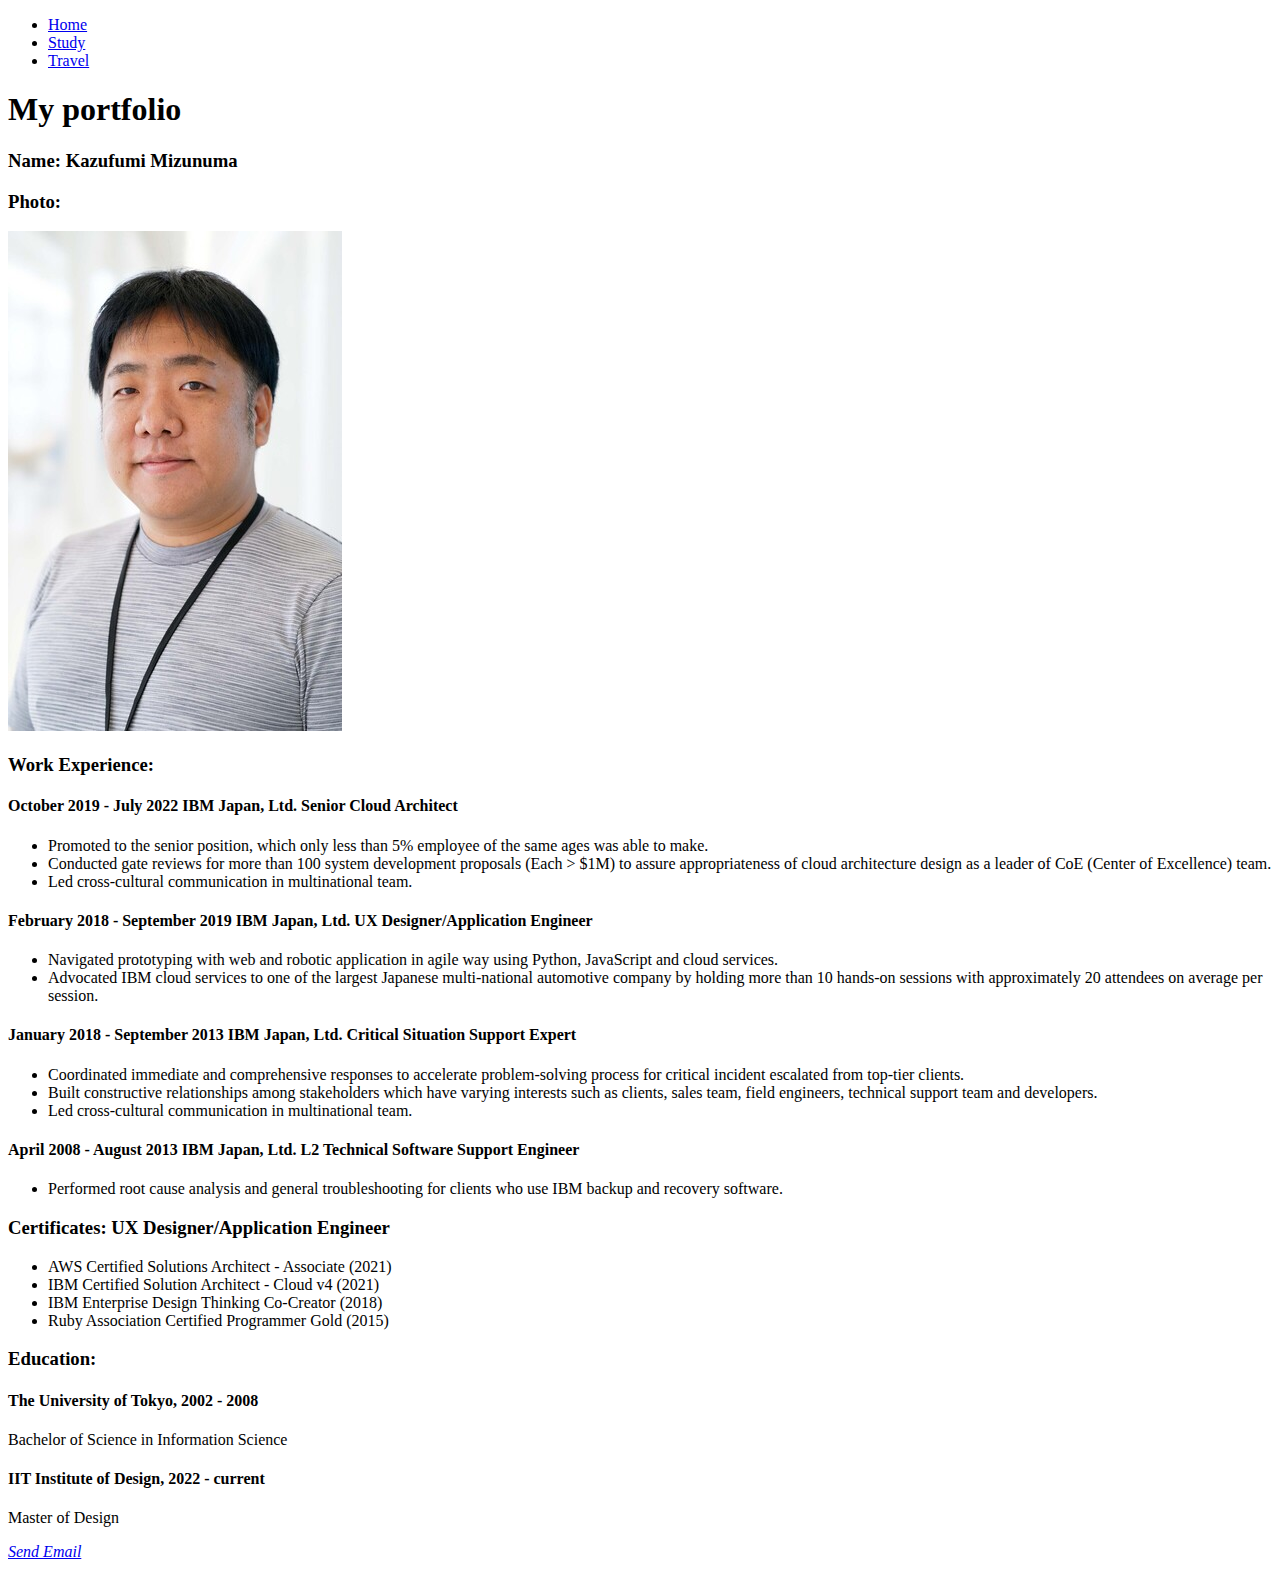
==== index.html @ e4a36a1a "Init: Initialize new repository cloning project1" ====
<!DOCTYPE html>
<html lang="en">
<head>
  <meta charset="UTF-8">
  <meta name="viewport" content="width=device-width, initial-scale=1.0">
  <title>Kazufumi Mizunuma: Project 1</title>
</head>
<body>
  <nav>
    <ul>
      <li><a href="index.html">Home</a></li>
      <li><a href="study.html">Study</a></li>
      <li><a href="travel.html">Travel</a></li>
    </ul>
  </nav>

  <section>
    <h1>My portfolio</h1>
    <h3>Name: Kazufumi Mizunuma</h3>
    <h3>Photo:</h3>
    <img src="media/portfolio.jpeg" alt="portfolio">
    <h3>Work Experience:</h3>
    <h4>October 2019 - July 2022 IBM Japan, Ltd. Senior Cloud Architect</h4>
    <ul>
      <li>Promoted to the senior position, which only less than 5% employee of the same ages was able to make.</li>
      <li>Conducted gate reviews for more than 100 system
        development proposals (Each &#62; $1M) to assure
        appropriateness of cloud architecture design as a leader of
        CoE (Center of Excellence) team.</li>
      <li>Led cross-cultural communication in multinational team.</li>
    </ul>
    <h4>February 2018 - September 2019 IBM Japan, Ltd. UX Designer/Application Engineer</h4>
    <ul>
      <li>Navigated prototyping with web and robotic application in
        agile way using Python, JavaScript and cloud services.</li>
      <li>Advocated IBM cloud services to one of the largest Japanese
        multi-national automotive company by holding more than 10
        hands-on sessions with approximately 20 attendees on
        average per session.</li>
    </ul>
    <h4>January 2018 - September 2013 IBM Japan, Ltd. Critical Situation Support Expert</h4>
    <ul>
      <li>Coordinated immediate and comprehensive responses to
        accelerate problem-solving process for critical incident
        escalated from top-tier clients.</li>
      <li>Built constructive relationships among stakeholders which
        have varying interests such as clients, sales team, field
        engineers, technical support team and developers.</li>
      <li>Led cross-cultural communication in multinational team.</li>
    </ul>
    <h4>April 2008 - August 2013 IBM Japan, Ltd. L2 Technical Software Support Engineer</h4>
    <ul>
      <li>Performed root cause analysis and general troubleshooting
        for clients who use IBM backup and recovery software.</li>
    </ul>
    <h3>Certificates: UX Designer/Application Engineer</h3>
    <ul>
      <li>AWS Certified Solutions Architect - Associate (2021)</li>
      <li>IBM Certified Solution Architect - Cloud v4 (2021)</li>
      <li>IBM Enterprise Design Thinking Co-Creator (2018)</li>
      <li>Ruby Association Certified Programmer Gold (2015)</li>
    </ul>
    <h3>Education:</h3>
    <h4>The University of Tokyo, 2002 - 2008</h4>
    <p>Bachelor of Science in Information Science</p>
    <h4>IIT Institute of Design, 2022 - current</h4>
    <p>Master of Design</p>
  </section>

  <footer>
    <address>
      <a href="mailto:kmizunuma@id.iit.edu">Send Email</a>
    </address>
  </footer>
</body>
</html>
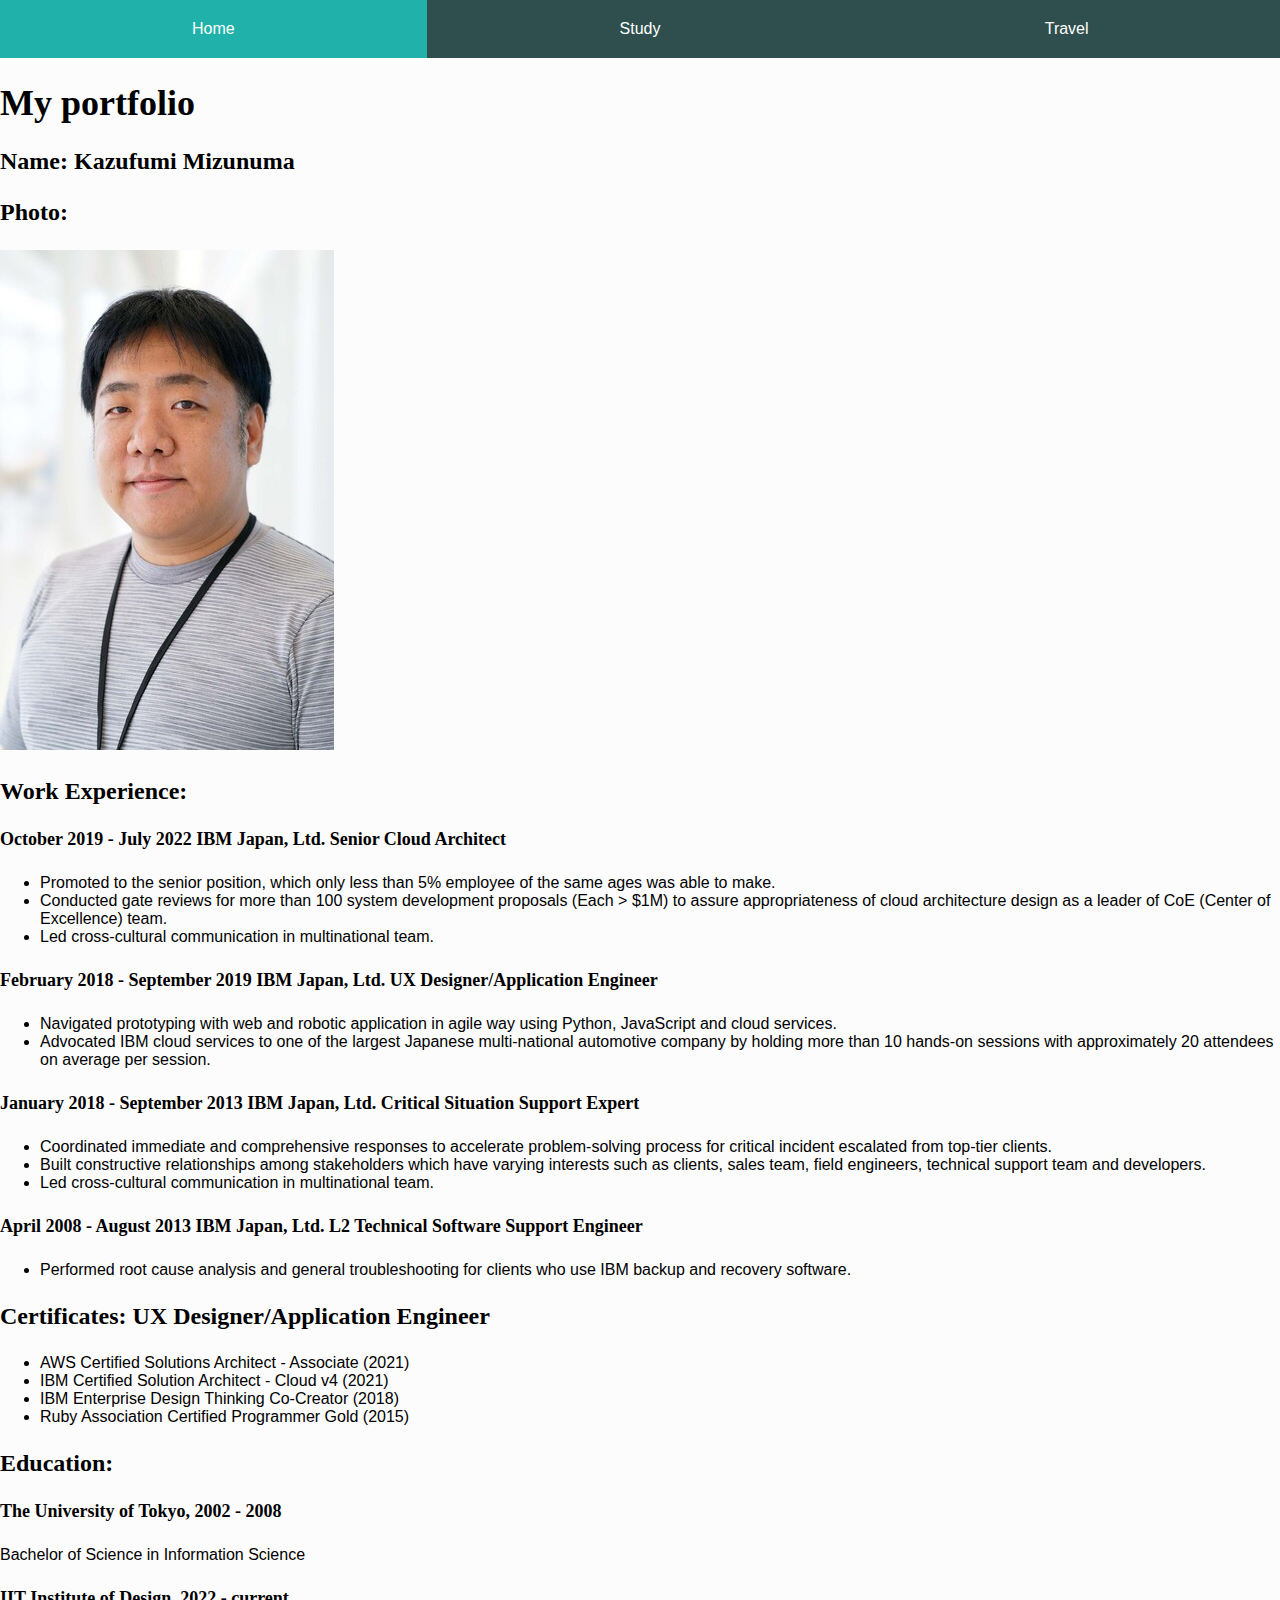
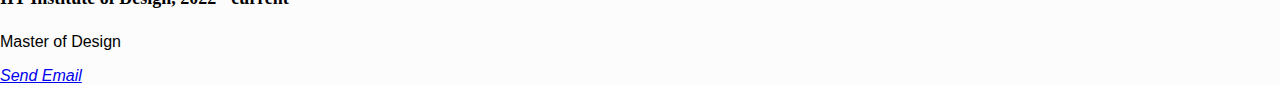
==== commit 19b72862: "Update: Make structure for css, incorporate normalize.css" ====
--- a/index.html
+++ b/index.html
@@ -4,6 +4,8 @@
   <meta charset="UTF-8">
   <meta name="viewport" content="width=device-width, initial-scale=1.0">
   <title>Kazufumi Mizunuma: Project 1</title>
+  <link href="css/normalize.css" rel="stylesheet">
+  <link href="css/style.css" rel="stylesheet">
 </head>
 <body>
   <nav>
--- a/css/style.css
+++ b/css/style.css
@@ -0,0 +1,121 @@
+/* Use Optima and Helvetica */
+* {
+  font-family: Helvetica, sans-serif;
+  background-color: #fcfcfc;
+}
+
+h1,
+h2,
+h3,
+h4,
+h5,
+h6 {
+  font-family: Optima;
+}
+
+h1,
+h2,
+h3 {
+  font-weight: bold;
+}
+
+h1 {
+  font-size: 36px;
+}
+
+h3 {
+  font-size: 24px;
+}
+
+h4 {
+  font-size: 18px;
+}
+
+nav > ul {
+  display: flex;
+  margin: 0;
+  padding: 0;
+  list-style-type: none;
+}
+
+nav > ul > li {
+  position: relative;
+  width: 33.3333%;
+}
+
+nav > ul > li > a {
+  display: block;
+  padding: 20px 10px;
+  color: #fff;
+  background-color: darkslategray;
+  text-align: center;
+  text-decoration: none;
+}
+
+nav > ul > li > a:hover {
+  background-color: lightseagreen;
+}
+
+section {
+  clear: left;
+}
+
+figure {
+  margin: 0;
+  padding: 0;
+}
+
+/* Decorate table */
+table {
+  border-collapse: separate;
+}
+
+table th {
+  text-align: center;
+  width: 18%;
+  color: white;
+  background: darkgray;
+  padding: 20px;
+}
+
+table th:first-child {
+  width: 10%;
+}
+
+table td {
+  text-align: center;
+  width: 18%;
+  border: 1px solid darkgray;
+  padding: 20px;
+}
+
+table td:first-child {
+  width: 10%;
+}
+
+table td:not(:first-child):hover {
+  background-color: lightseagreen;
+}
+
+.morning {
+  color: white;
+  background-color: #87ceeb;
+  opacity: 0.9;
+}
+
+.afternoon {
+  color: white;
+  background-color: #ffa500;
+  opacity: 0.8;
+}
+
+.evening {
+  color: white;
+  background-color: #191970;
+  opacity: 0.5;
+}
+
+image,
+video {
+  width: 50%;
+}
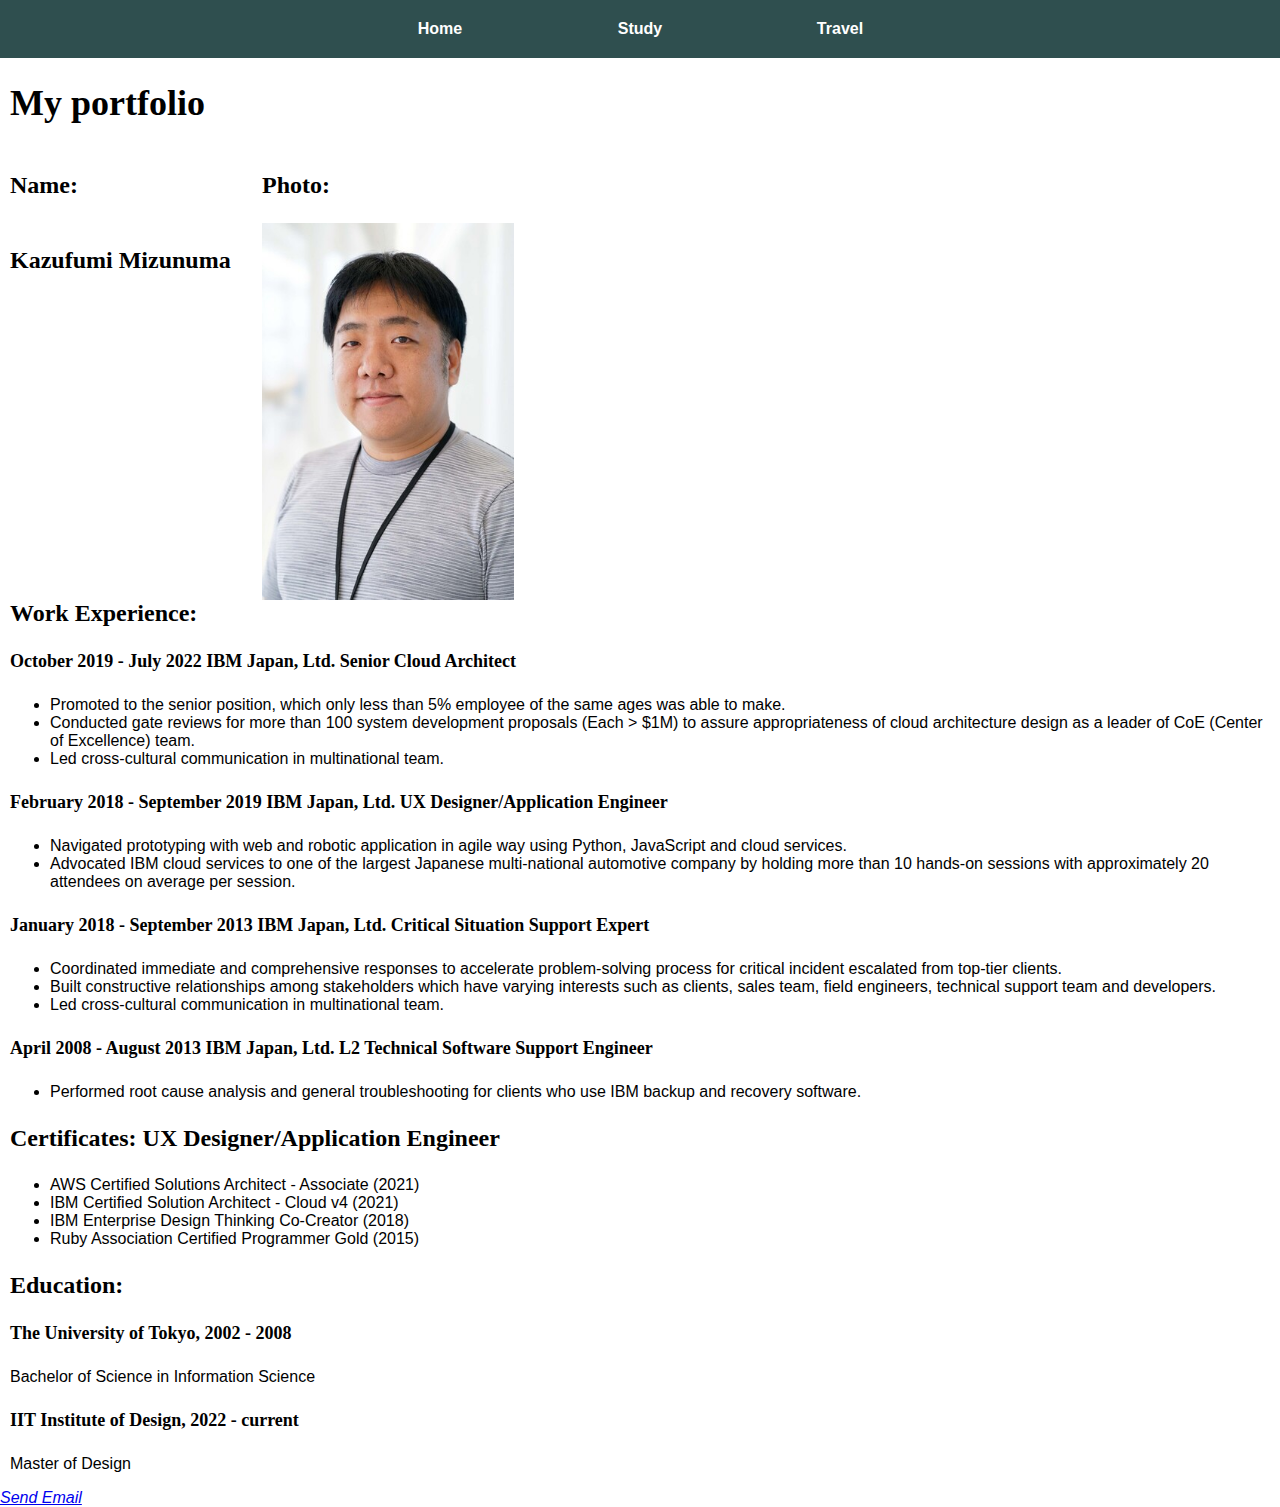
==== commit a2db9e6a: "Update: List name and photo horizontally" ====
--- a/index.html
+++ b/index.html
@@ -18,10 +18,13 @@
 
   <section>
     <h1>My portfolio</h1>
-    <h3>Name: Kazufumi Mizunuma</h3>
-    <h3>Photo:</h3>
-    <img src="media/portfolio.jpeg" alt="portfolio">
-    <h3>Work Experience:</h3>
+    <h3 id="myname_wrapper_label">Name:</h3>
+    <h3 id="myphoto_wrapper_label">Photo:</h3>
+    <div id="name_photo_wrapper">
+      <h3 id="myname_wrapper">Kazufumi Mizunuma</h3>
+      <img id="myphoto_wrapper" src="media/portfolio.jpeg" alt="portfolio">
+    </div>
+    <h3 id="work_experience">Work Experience:</h3>
     <h4>October 2019 - July 2022 IBM Japan, Ltd. Senior Cloud Architect</h4>
     <ul>
       <li>Promoted to the senior position, which only less than 5% employee of the same ages was able to make.</li>
--- a/css/style.css
+++ b/css/style.css
@@ -1,21 +1,15 @@
-/* Use Optima and Helvetica */
+/* Use Ubuntu and Helvetica */
 * {
   font-family: Helvetica, sans-serif;
-  background-color: #fcfcfc;
 }
 
-h1,
-h2,
-h3,
-h4,
-h5,
-h6 {
-  font-family: Optima;
+@import url('https://fonts.googleapis.com/css2?family=Ubuntu:ital,wght@0,300;0,400;0,500;0,700;1,300;1,400;1,500;1,700&display=swap');
+
+h1,h2,h3,h4,h5,h6 {
+  font-family: 'Ubuntu';
 }
 
-h1,
-h2,
-h3 {
+h1,h2,h3 {
   font-weight: bold;
 }
 
@@ -31,38 +25,86 @@
   font-size: 18px;
 }
 
-nav > ul {
-  display: flex;
-  margin: 0;
-  padding: 0;
-  list-style-type: none;
+nav {
+  background-color: darkslategray;
 }
 
-nav > ul > li {
-  position: relative;
-  width: 33.3333%;
+nav>ul {
+  list-style-type: none;
+  padding: 0;
+  margin: 0;
+  overflow: hidden;
+  justify-content: center;
+  display: flex;
 }
 
-nav > ul > li > a {
-  display: block;
-  padding: 20px 10px;
-  color: #fff;
-  background-color: darkslategray;
-  text-align: center;
-  text-decoration: none;
+nav>ul>li {
+  width: 200px;
+  float: left;
 }
 
-nav > ul > li > a:hover {
+nav>ul>li>a {
+  display: block;
+  background-color: darkslategray;
+  color: white;
+  padding: 20px 10px;
+  text-decoration: none;
+  text-align: center;
+  font-weight: bold;
+}
+
+nav>ul>li>a:hover {
   background-color: lightseagreen;
 }
 
 section {
   clear: left;
+  margin: 10px;
 }
 
 figure {
   margin: 0;
   padding: 0;
+}
+
+#myname_wrapper_label {
+  float: left;
+  width: 20%;
+}
+
+#myphoto_wrapper_label {
+  float: left;
+  width: 20%;
+}
+
+#name_photo_wrapper {
+  clear: left;
+}
+
+#myname_wrapper {
+  float: left;
+  width: 20%;
+}
+
+#myphoto_wrapper {
+  float: left;
+  width: 20%;
+}
+
+#work_experience {
+  clear: left;
+}
+
+#image_travel {
+  float: left;
+}
+
+#video_travel {
+  float: left;
+}
+
+footer {
+  clear: left;
 }
 
 /* Decorate table */
@@ -115,7 +157,10 @@
   opacity: 0.5;
 }
 
-image,
-video {
-  width: 50%;
+/* For fixed width layout page */
+#section-travel {
+  width: 1000px;
 }
+image,video {
+  width: 500px;
+}
